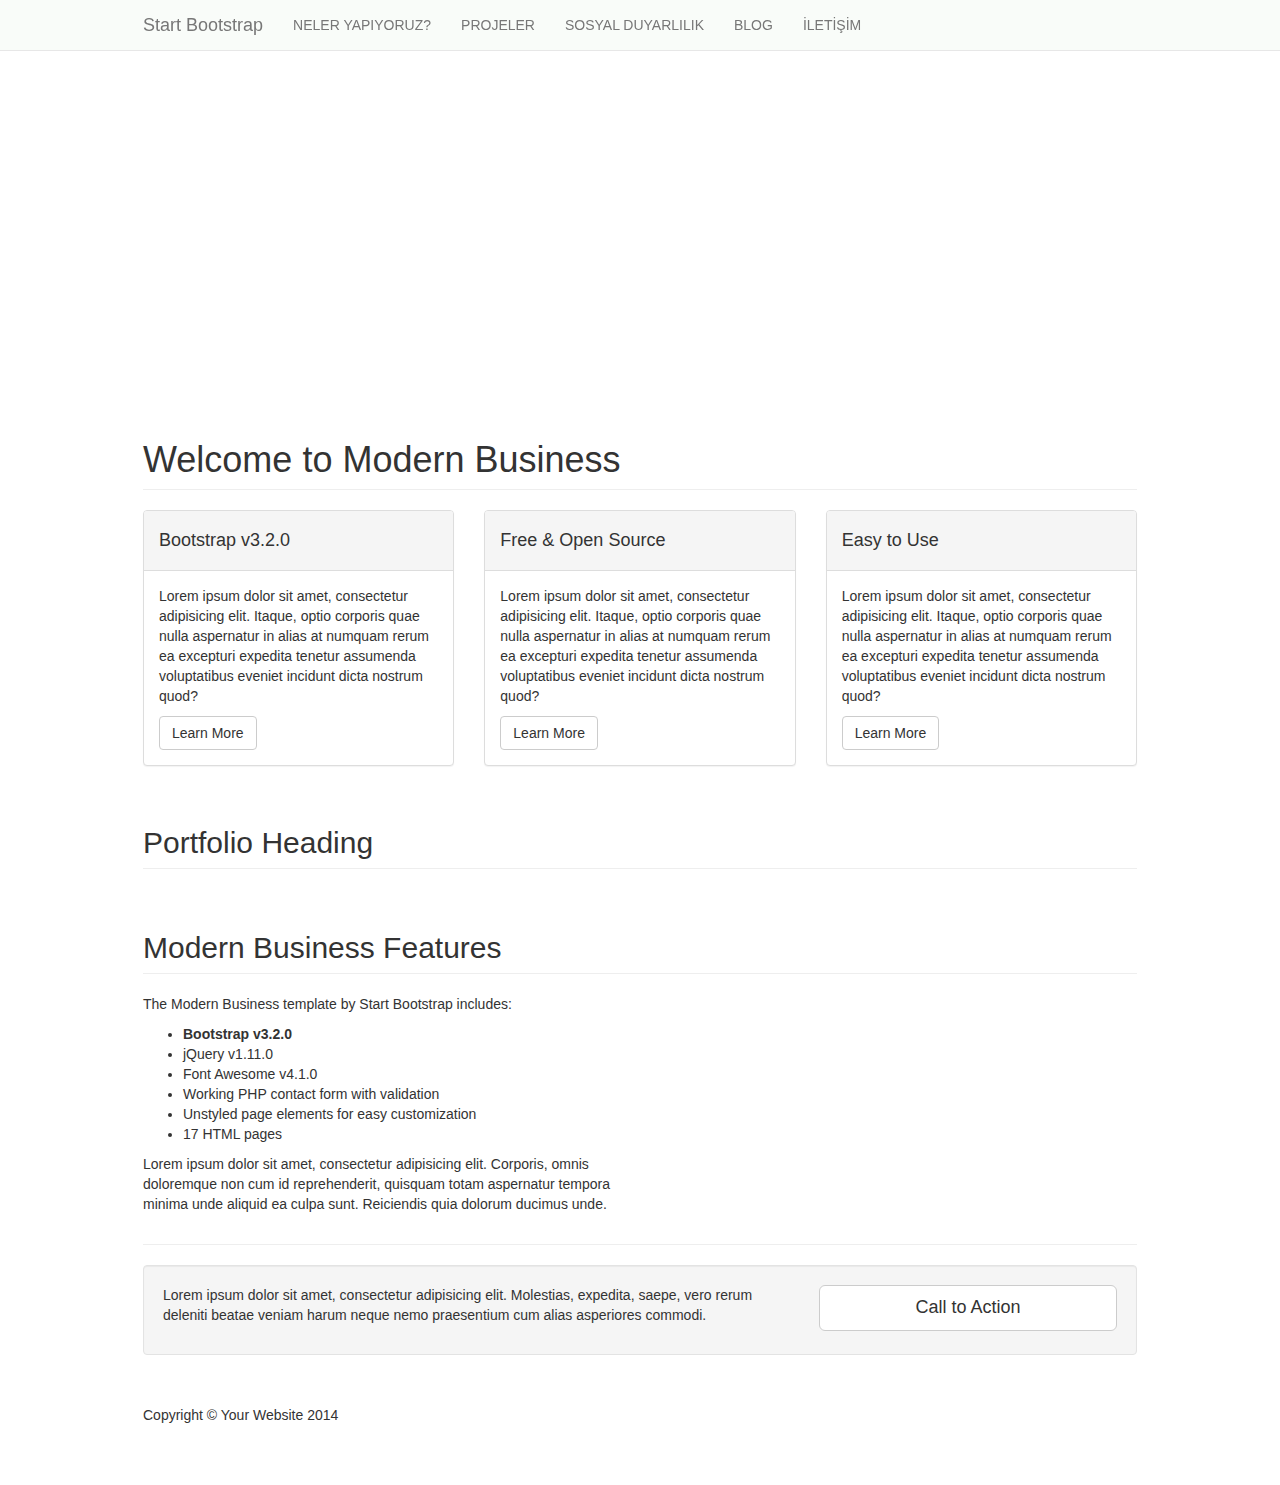
==== index.html @ c511bd04 "Merge remote-tracking branch 'origin/master'" ====
<!DOCTYPE html>
<html lang="en">

<head>

    <meta charset="utf-8">
    <meta http-equiv="X-UA-Compatible" content="IE=edge">
    <meta name="viewport" content="width=device-width, initial-scale=1">
    <meta name="description" content="">
    <meta name="author" content="">

    <title>Pyro</title>

    <!-- Bootstrap Core CSS -->
    <link href="css/bootstrap.min.css" rel="stylesheet">

    <!-- Custom CSS -->
    <link href="css/p.css" rel="stylesheet">
    <link href="css/business-frontpage.css" rel="stylesheet">

</head>

<body>

    <!-- Navigation -->
    <nav class="navbar navbar-default navbar-fixed-top" role="navigation" data-spy="affixed-top.bs.affix" data-offset-top="600" id="nav">
        <div class="container">
            <!-- Brand and toggle get grouped for better mobile display -->
            <div class="navbar-header">
                <button type="button" class="navbar-toggle" data-toggle="collapse" data-target="#bs-example-navbar-collapse-1">
                    <span class="sr-only">Toggle navigation</span>
                    <span class="icon-bar"></span>
                    <span class="icon-bar"></span>
                    <span class="icon-bar"></span>
                </button>
                <a class="navbar-brand" href="#">Start Bootstrap</a>
            </div>
            <!-- Collect the nav links, forms, and other content for toggling -->
            <div class="collapse navbar-collapse" id="bs-example-navbar-collapse-1">
                <ul class="nav navbar-nav">
                    <li>
                        <a href="#">NELER YAPIYORUZ?</a>
                    </li>
                    <li>
                        <a href="#">PROJELER</a>
                    </li>
                    <li>
                        <a href="#">SOSYAL DUYARLILIK</a>
                    </li>
                    <li>
                        <a href="#">BLOG</a>
                    </li>
                    <li>
                        <a href="#">İLETİŞİM</a>
                    </li>

                </ul>
            </div>
            <!-- /.navbar-collapse -->
        </div>
        <!-- /.container -->
    </nav>

    <!-- Image Background Page Header -->
    <!-- Note: The background image is set within the business-casual.css file. -->
    <header class="business-header">
        <div class="container">
            <div class="row">
                <div class="col-lg-12">

                </div>
            </div>
        </div>
    </header>

    <!-- Page Content -->
    <div class="container">
	
	        <!-- Marketing Icons Section -->
        <div class="row">
            <div class="col-lg-12">
                <h1 class="page-header">
                    Welcome to Modern Business
                </h1>
            </div>
            <div class="col-md-4">
                <div class="panel panel-default">
                    <div class="panel-heading">
                        <h4><i class="fa fa-fw fa-check"></i> Bootstrap v3.2.0</h4>
                    </div>
                    <div class="panel-body">
                        <p>Lorem ipsum dolor sit amet, consectetur adipisicing elit. Itaque, optio corporis quae nulla aspernatur in alias at numquam rerum ea excepturi expedita tenetur assumenda voluptatibus eveniet incidunt dicta nostrum quod?</p>
                        <a href="#" class="btn btn-default">Learn More</a>
                    </div>
                </div>
            </div>
            <div class="col-md-4">
                <div class="panel panel-default">
                    <div class="panel-heading">
                        <h4><i class="fa fa-fw fa-gift"></i> Free &amp; Open Source</h4>
                    </div>
                    <div class="panel-body">
                        <p>Lorem ipsum dolor sit amet, consectetur adipisicing elit. Itaque, optio corporis quae nulla aspernatur in alias at numquam rerum ea excepturi expedita tenetur assumenda voluptatibus eveniet incidunt dicta nostrum quod?</p>
                        <a href="#" class="btn btn-default">Learn More</a>
                    </div>
                </div>
            </div>
            <div class="col-md-4">
                <div class="panel panel-default">
                    <div class="panel-heading">
                        <h4><i class="fa fa-fw fa-compass"></i> Easy to Use</h4>
                    </div>
                    <div class="panel-body">
                        <p>Lorem ipsum dolor sit amet, consectetur adipisicing elit. Itaque, optio corporis quae nulla aspernatur in alias at numquam rerum ea excepturi expedita tenetur assumenda voluptatibus eveniet incidunt dicta nostrum quod?</p>
                        <a href="#" class="btn btn-default">Learn More</a>
                    </div>
                </div>
            </div>
        </div>
        <!-- /.row -->

        <!-- Portfolio Section -->
        <div class="row">
            <div class="col-lg-12">
                <h2 class="page-header">Portfolio Heading</h2>
            </div>
            <div class="col-md-4 col-sm-6">
                <a href="portfolio-item.html">
                    <img class="img-responsive img-portfolio img-hover" src="http://placehold.it/700x450" alt="">
                </a>
            </div>
            <div class="col-md-4 col-sm-6">
                <a href="portfolio-item.html">
                    <img class="img-responsive img-portfolio img-hover" src="http://placehold.it/700x450" alt="">
                </a>
            </div>
            <div class="col-md-4 col-sm-6">
                <a href="portfolio-item.html">
                    <img class="img-responsive img-portfolio img-hover" src="http://placehold.it/700x450" alt="">
                </a>
            </div>
            <div class="col-md-4 col-sm-6">
                <a href="portfolio-item.html">
                    <img class="img-responsive img-portfolio img-hover" src="http://placehold.it/700x450" alt="">
                </a>
            </div>
            <div class="col-md-4 col-sm-6">
                <a href="portfolio-item.html">
                    <img class="img-responsive img-portfolio img-hover" src="http://placehold.it/700x450" alt="">
                </a>
            </div>
            <div class="col-md-4 col-sm-6">
                <a href="portfolio-item.html">
                    <img class="img-responsive img-portfolio img-hover" src="http://placehold.it/700x450" alt="">
                </a>
            </div>
        </div>
        <!-- /.row -->

        <!-- Features Section -->
        <div class="row">
            <div class="col-lg-12">
                <h2 class="page-header">Modern Business Features</h2>
            </div>
            <div class="col-md-6">
                <p>The Modern Business template by Start Bootstrap includes:</p>
                <ul>
                    <li><strong>Bootstrap v3.2.0</strong>
                    </li>
                    <li>jQuery v1.11.0</li>
                    <li>Font Awesome v4.1.0</li>
                    <li>Working PHP contact form with validation</li>
                    <li>Unstyled page elements for easy customization</li>
                    <li>17 HTML pages</li>
                </ul>
                <p>Lorem ipsum dolor sit amet, consectetur adipisicing elit. Corporis, omnis doloremque non cum id reprehenderit, quisquam totam aspernatur tempora minima unde aliquid ea culpa sunt. Reiciendis quia dolorum ducimus unde.</p>
            </div>
            <div class="col-md-6">
                <img class="img-responsive" src="http://placehold.it/700x450" alt="">
            </div>
        </div>
        <!-- /.row -->

        <hr>

        <!-- Call to Action Section -->
        <div class="well">
            <div class="row">
                <div class="col-md-8">
                    <p>Lorem ipsum dolor sit amet, consectetur adipisicing elit. Molestias, expedita, saepe, vero rerum deleniti beatae veniam harum neque nemo praesentium cum alias asperiores commodi.</p>
                </div>
                <div class="col-md-4">
                    <a class="btn btn-lg btn-default btn-block" href="#">Call to Action</a>
                </div>
            </div>
        </div>




        <!-- Footer -->
        <footer>
            <div class="row">
                <div class="col-lg-12">
                    <p>Copyright &copy; Your Website 2014</p>
                </div>
            </div>
            <!-- /.row -->
        </footer>

    </div>
    <!-- /.container -->

    <!-- jQuery -->
    <script src="js/jquery.js"></script>

    <!-- Bootstrap Core JavaScript -->
    <script src="js/bootstrap.min.js"></script>
<script type="text/javascript">

    $('#nav').affix({
      offset: {
        top: 350,
      }
    })

$(function () {
  $('[data-toggle="tooltip"]').tooltip()
})
</script>
</body>

</html>
---- css/p.css ----
@import url(http://fonts.googleapis.com/css?family=Roboto:400,300,700,500&subset=latin,latin-ext);


body .container {width: 1024px;}
---- css/business-frontpage.css ----
/*!
 * Start Bootstrap - Business Frontpage HTML Template (http://startbootstrap.com)
 * Code licensed under the Apache License v2.0.
 * For details, see http://www.apache.org/licenses/LICENSE-2.0.
 */


/* Header Image Background - Change the URL below to your image path (example: ../images/background.jpg) */

.business-header {
    height: 400px;
    background: url('https://d1lrmnchp1ja3v.cloudfront.net/assets/marketing/hero-bg2-44e94fb5b480cec372b8809bb6439a91.jpg') center center no-repeat scroll;
    -webkit-background-size: cover;
    -moz-background-size: cover;
    background-size: cover;
    -o-background-size: cover;

}

/* Customize the text color and shadow color and to optimize text legibility. */

.tagline {
    text-shadow: 0 0 10px #000;
    color: #fff;
}

.img-center {
    margin: 0 auto;
}

footer {
    margin: 50px 0;
}

#nav.affix {
    margin-top: -50px;
}
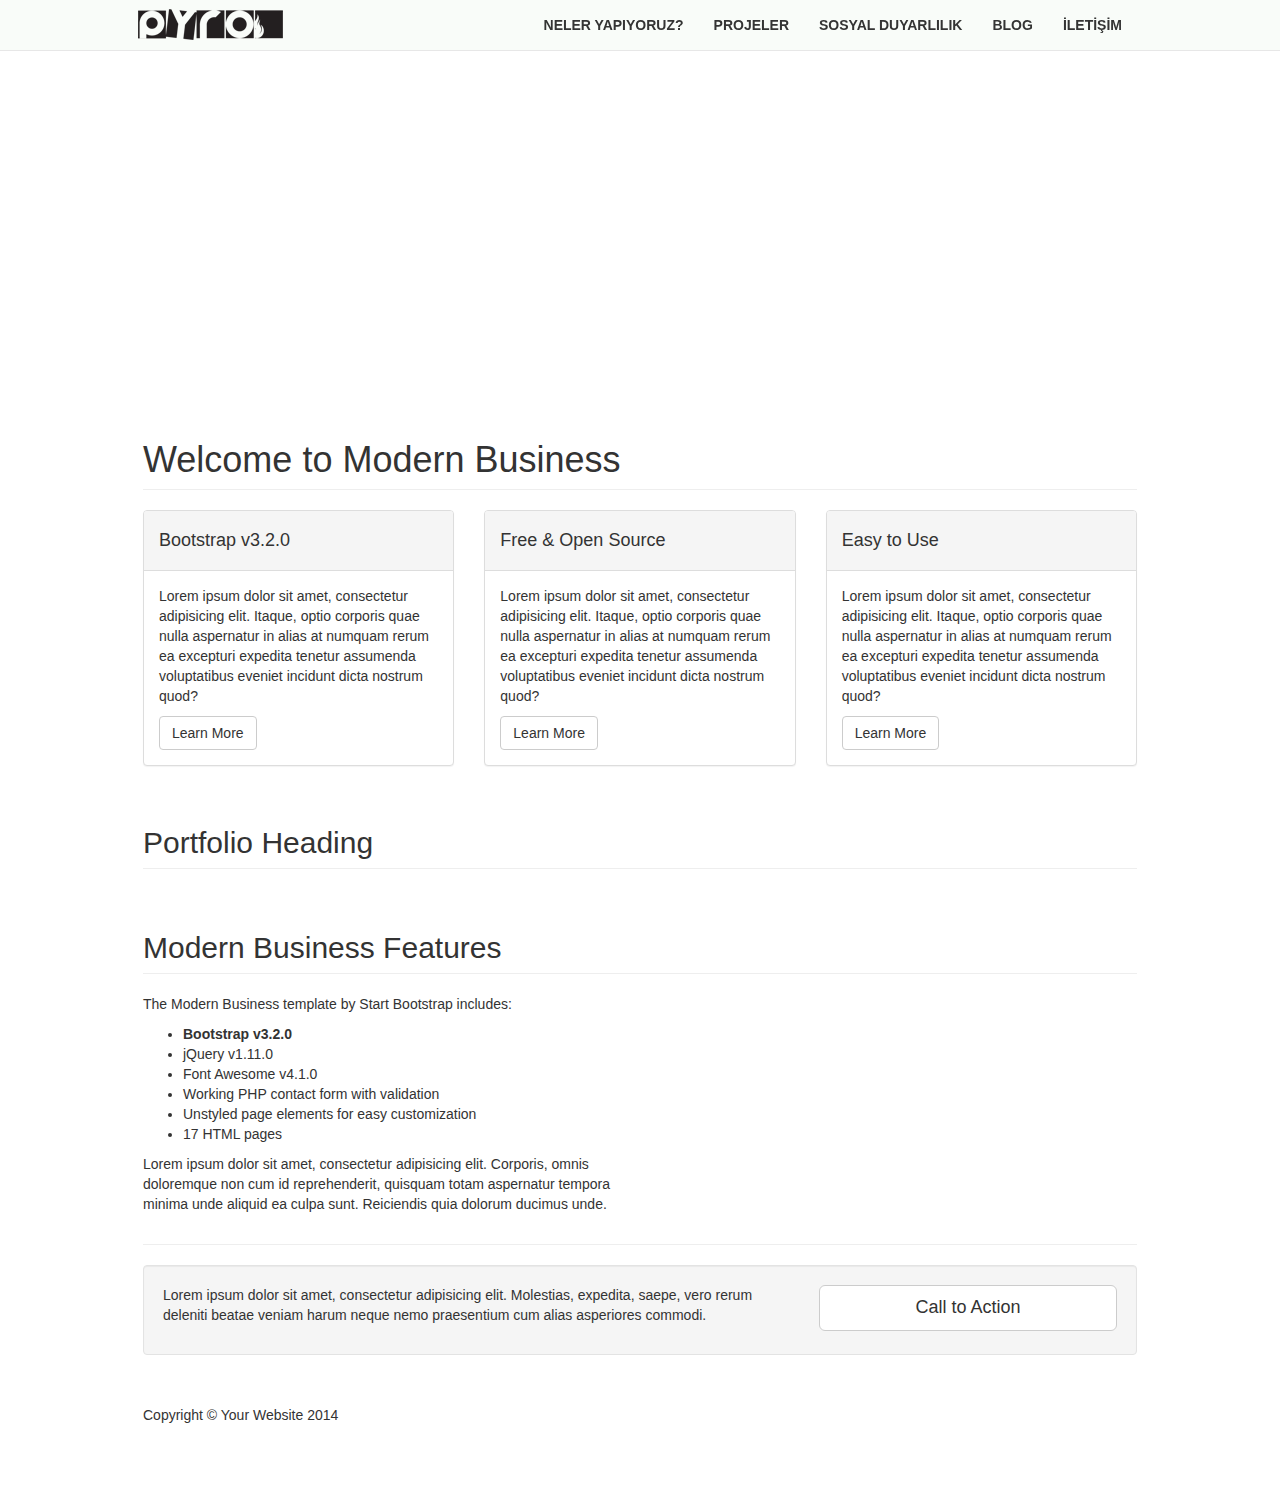
==== commit 82b13e4b: "logo eklenmesi" ====
--- a/index.html
+++ b/index.html
@@ -33,7 +33,7 @@
                     <span class="icon-bar"></span>
                     <span class="icon-bar"></span>
                 </button>
-                <a class="navbar-brand" href="#">Start Bootstrap</a>
+                <a class="navbar-brand" href="#"><img src="./img/pyrologo.png"></a>
             </div>
             <!-- Collect the nav links, forms, and other content for toggling -->
             <div class="collapse navbar-collapse" id="bs-example-navbar-collapse-1">
@@ -53,7 +53,7 @@
                     <li>
                         <a href="#">İLETİŞİM</a>
                     </li>
-
+                    
                 </ul>
             </div>
             <!-- /.navbar-collapse -->
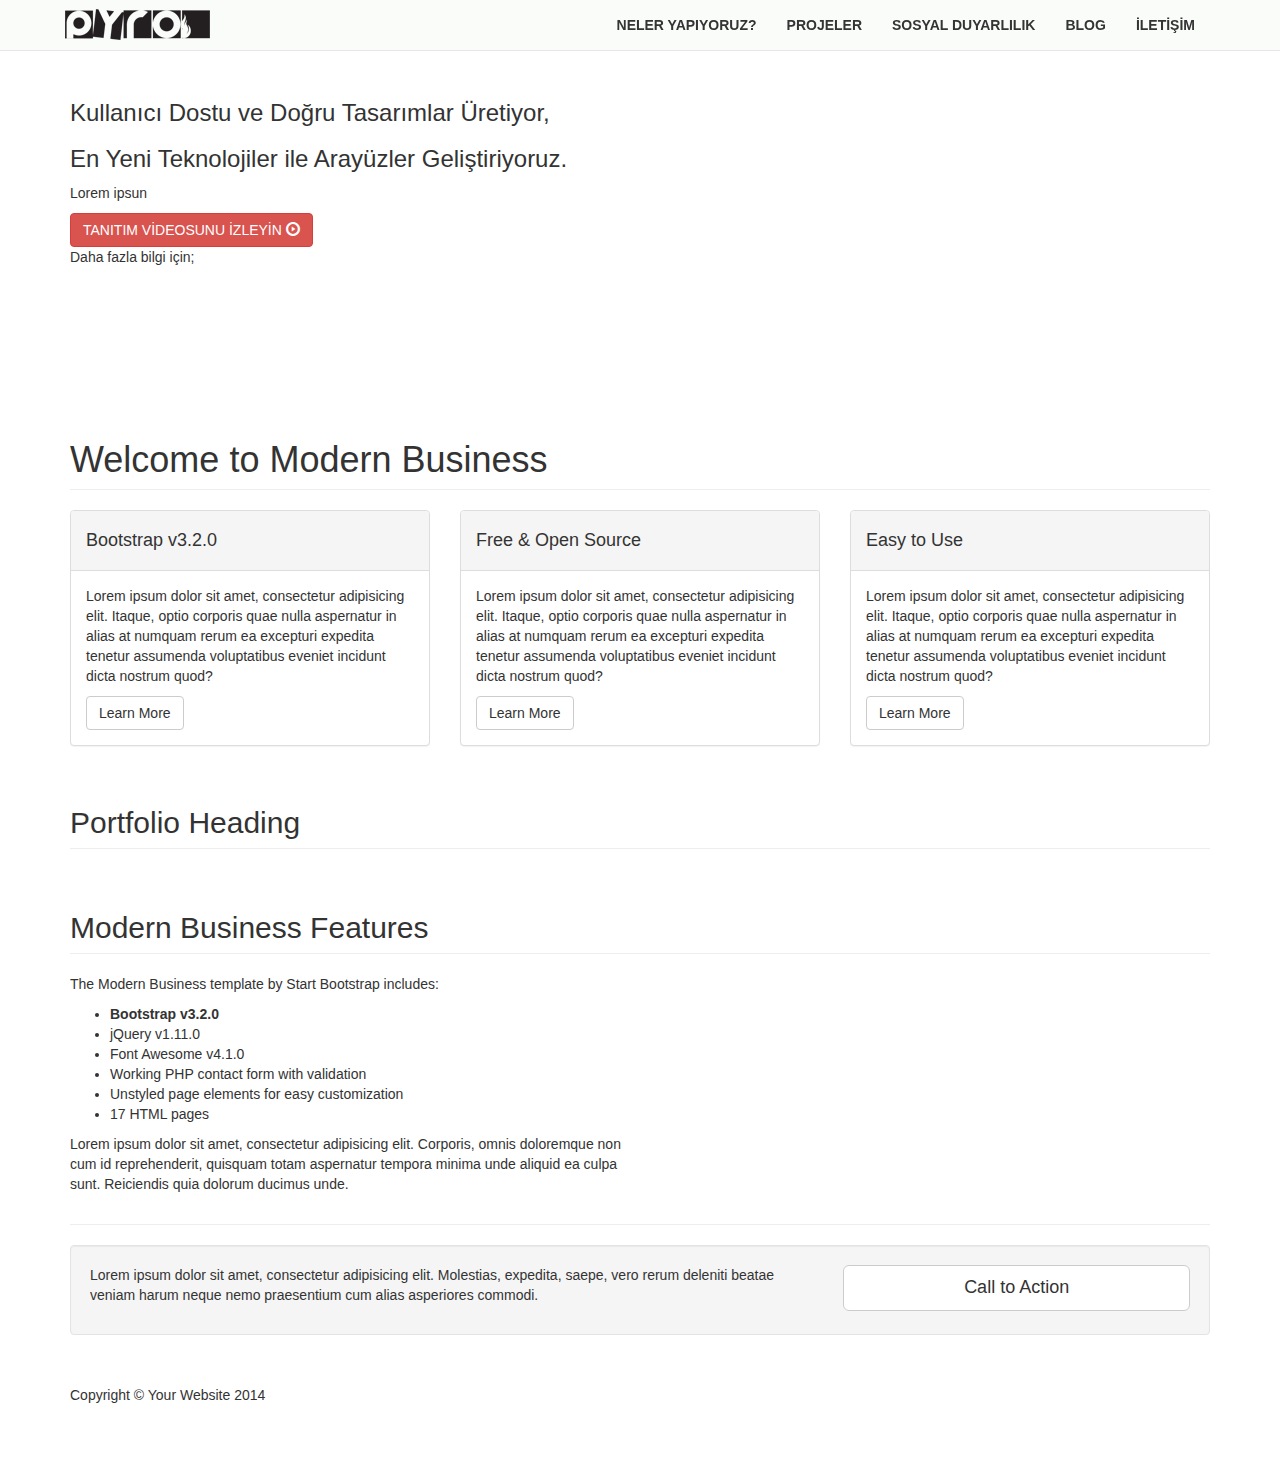
==== commit 2e797ad6: "hero img text" ====
--- a/index.html
+++ b/index.html
@@ -61,18 +61,21 @@
         <!-- /.container -->
     </nav>
 
-    <!-- Image Background Page Header -->
-    <!-- Note: The background image is set within the business-casual.css file. -->
     <header class="business-header">
         <div class="container">
             <div class="row">
                 <div class="col-lg-12">
-
+                    <div class="l-wrapper u-pt3">
+                        <h3>Kullanıcı Dostu ve Doğru Tasarımlar Üretiyor,</h3>
+                        <h3>En Yeni Teknolojiler ile Arayüzler Geliştiriyoruz.</h3>
+                        <p>Lorem ipsun</p>
+                        <button class="btn btn-danger">TANITIM VİDEOSUNU İZLEYİN <i class="glyphicon glyphicon-play-circle"></i> </button>
+                        <p>Daha fazla bilgi için;</p>
+                    </div>
                 </div>
             </div>
         </div>
     </header>
-
     <!-- Page Content -->
     <div class="container">
 	
--- a/css/business-frontpage.css
+++ b/css/business-frontpage.css
@@ -1,11 +1,3 @@
-/*!
- * Start Bootstrap - Business Frontpage HTML Template (http://startbootstrap.com)
- * Code licensed under the Apache License v2.0.
- * For details, see http://www.apache.org/licenses/LICENSE-2.0.
- */
-
-
-/* Header Image Background - Change the URL below to your image path (example: ../images/background.jpg) */
 
 .business-header {
     height: 400px;
@@ -16,8 +8,6 @@
     -o-background-size: cover;
 
 }
-
-/* Customize the text color and shadow color and to optimize text legibility. */
 
 .tagline {
     text-shadow: 0 0 10px #000;
@@ -33,5 +23,13 @@
 }
 
 #nav.affix {
-    margin-top: -50px;
+    margin-top: -60px;
+}
+
+.l-wrapper {
+    width: 100%;
+    margin: 0 auto;
+}
+.u-pt3 {
+    margin-top: 100px !important;
 }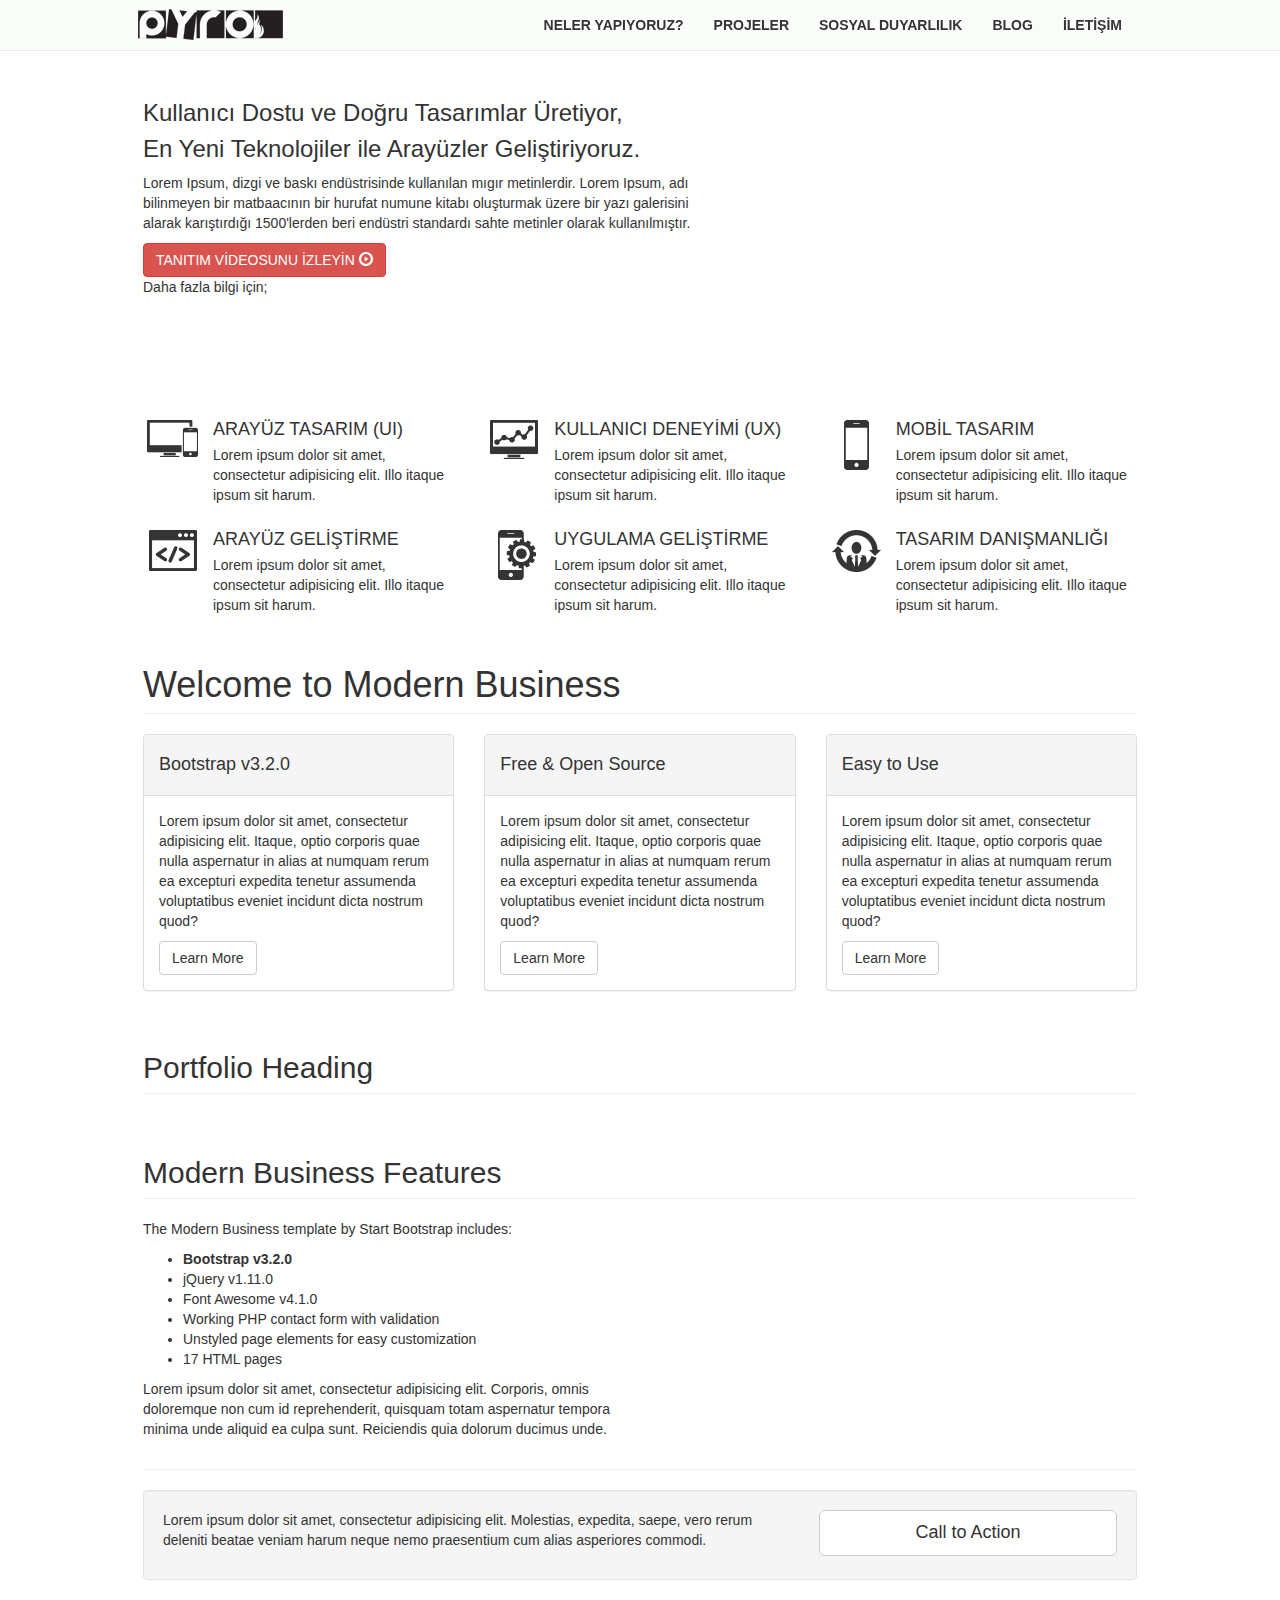
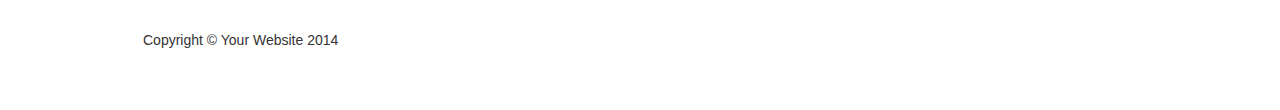
==== commit 9dfb28c2: "neler yapiyoruz!" ====
--- a/index.html
+++ b/index.html
@@ -67,8 +67,8 @@
                 <div class="col-lg-12">
                     <div class="l-wrapper u-pt3">
                         <h3>Kullanıcı Dostu ve Doğru Tasarımlar Üretiyor,</h3>
-                        <h3>En Yeni Teknolojiler ile Arayüzler Geliştiriyoruz.</h3>
-                        <p>Lorem ipsun</p>
+                        <h3 style="margin-top: 0px;">En Yeni Teknolojiler ile Arayüzler Geliştiriyoruz.</h3>
+                        <p>Lorem Ipsum, dizgi ve baskı endüstrisinde kullanılan mıgır metinlerdir. Lorem Ipsum, adı<br> bilinmeyen bir matbaacının bir hurufat numune kitabı oluşturmak üzere bir yazı galerisini <br>alarak karıştırdığı 1500'lerden beri endüstri standardı sahte metinler olarak kullanılmıştır. </p>
                         <button class="btn btn-danger">TANITIM VİDEOSUNU İZLEYİN <i class="glyphicon glyphicon-play-circle"></i> </button>
                         <p>Daha fazla bilgi için;</p>
                     </div>
@@ -79,6 +79,101 @@
     <!-- Page Content -->
     <div class="container">
 	
+        <div class="row" style="margin-top:20px;">
+            <div class="col-md-4">
+                <div class="media">
+                    <div class="pull-left">
+                        <span class="fa-stack fa-2x">
+                              <i class="fa fa-circle fa-stack-2x text-primary"></i>
+                              <i class="fa fa-tree fa-stack-1x fa-inverse"></i>
+                        </span> 
+                    </div>
+                    <div style="width: 60px;height: 50px;float: left;"><img src="./img/arayuztasarim.png"></div>
+                    <div class="media-body pl">
+
+                        <h4 class="media-heading">ARAYÜZ TASARIM (UI)</h4>
+                        <p>Lorem ipsum dolor sit amet, consectetur adipisicing elit. Illo itaque ipsum sit harum.</p>
+                    </div>
+                </div>
+                <div class="media">
+                    <div class="pull-left">
+                        <span class="fa-stack fa-2x">
+                              <i class="fa fa-circle fa-stack-2x text-primary"></i>
+                              <i class="fa fa-car fa-stack-1x fa-inverse"></i>
+                        </span> 
+                    </div>
+                    <div style="width: 60px;height: 50px;float: left;"><img src="./img/arayuzgelistirme.png"></div>
+                    <div class="media-body pl">
+                        <h4 class="media-heading">ARAYÜZ GELİŞTİRME</h4>
+                        <p>Lorem ipsum dolor sit amet, consectetur adipisicing elit. Illo itaque ipsum sit harum.</p>
+                    </div>
+                </div>
+
+            </div>
+            <div class="col-md-4">
+                <div class="media">
+                    <div class="pull-left">
+                        <span class="fa-stack fa-2x">
+                              <i class="fa fa-circle fa-stack-2x text-primary"></i>
+                              <i class="fa fa-database fa-stack-1x fa-inverse"></i>
+                        </span> 
+                    </div>
+                    <div style="width: 60px;height: 50px;float: left;"><img src="./img/kullanicideneyimi.png"></div>
+                    <div class="media-body pl">
+                        <h4 class="media-heading">KULLANICI DENEYİMİ (UX)</h4>
+                        <p>Lorem ipsum dolor sit amet, consectetur adipisicing elit. Illo itaque ipsum sit harum.</p>
+                    </div>
+                </div>
+                <div class="media">
+                    <div class="pull-left">
+                        <span class="fa-stack fa-2x">
+                              <i class="fa fa-circle fa-stack-2x text-primary"></i>
+                              <i class="fa fa-bomb fa-stack-1x fa-inverse"></i>
+                        </span> 
+                    </div>
+                    <div style="width: 60px;height: 50px;float: left;"><img src="./img/uygulamagelistirme.png"></div>
+                    <div class="media-body pl">
+                        <h4 class="media-heading">UYGULAMA GELİŞTİRME</h4>
+                        <p>Lorem ipsum dolor sit amet, consectetur adipisicing elit. Illo itaque ipsum sit harum.</p>
+                    </div>
+                </div>
+
+            </div>
+            <div class="col-md-4">
+                <div class="media">
+                    <div class="pull-left">
+                        <span class="fa-stack fa-2x">
+                              <i class="fa fa-circle fa-stack-2x text-primary"></i>
+                              <i class="fa fa-paper-plane fa-stack-1x fa-inverse"></i>
+                        </span> 
+                    </div>
+                    <div style="width: 60px;height: 50px;float: left;"><img src="./img/mobiltasarim.png"></div>
+                    <div class="media-body pl">
+                        <h4 class="media-heading">MOBİL TASARIM</h4>
+                        <p>Lorem ipsum dolor sit amet, consectetur adipisicing elit. Illo itaque ipsum sit harum.</p>
+                    </div>
+                </div>
+                <div class="media">
+                    <div class="pull-left">
+                        <span class="fa-stack fa-2x">
+                              <i class="fa fa-circle fa-stack-2x text-primary"></i>
+                              <i class="fa fa-space-shuttle fa-stack-1x fa-inverse"></i>
+                        </span> 
+                    </div>
+                    <div style="width: 60px;height: 50px;float: left;"><img src="./img/tasarimdanismanligi.png"></div>
+                    <div class="media-body pl">
+                        <h4 class="media-heading">TASARIM DANIŞMANLIĞI</h4>
+                        <p>Lorem ipsum dolor sit amet, consectetur adipisicing elit. Illo itaque ipsum sit harum.</p>
+                    </div>
+                </div>
+
+            </div>
+        </div>
+
+
+
+
+
 	        <!-- Marketing Icons Section -->
         <div class="row">
             <div class="col-lg-12">
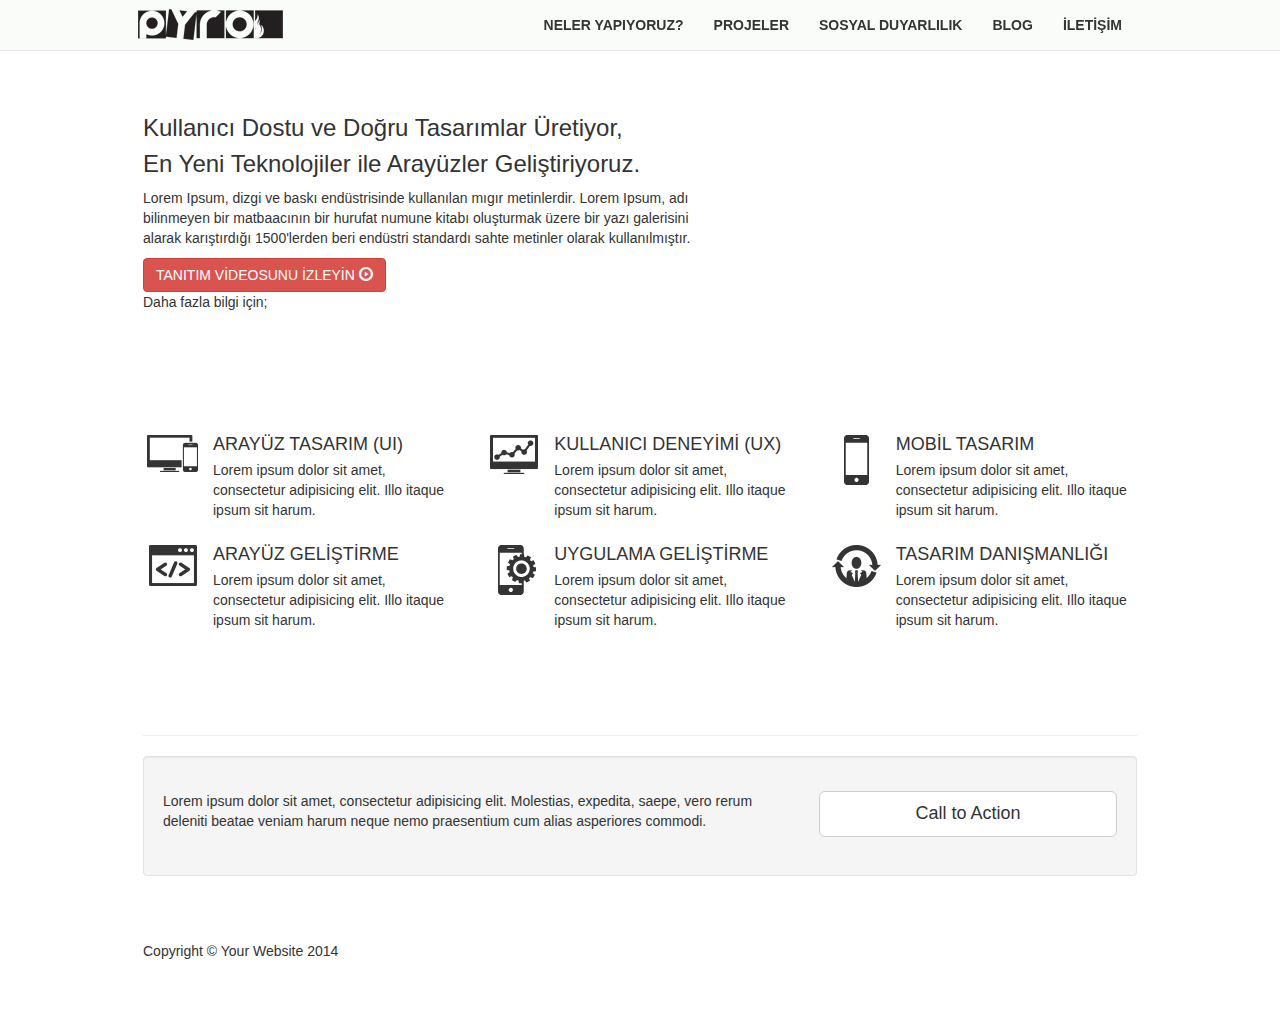
==== commit 5b968d4c: "anasayfa portfolyo duzeltmesi" ====
--- a/index.html
+++ b/index.html
@@ -171,57 +171,8 @@
         </div>
 
 
-
-
-
-	        <!-- Marketing Icons Section -->
-        <div class="row">
-            <div class="col-lg-12">
-                <h1 class="page-header">
-                    Welcome to Modern Business
-                </h1>
-            </div>
-            <div class="col-md-4">
-                <div class="panel panel-default">
-                    <div class="panel-heading">
-                        <h4><i class="fa fa-fw fa-check"></i> Bootstrap v3.2.0</h4>
-                    </div>
-                    <div class="panel-body">
-                        <p>Lorem ipsum dolor sit amet, consectetur adipisicing elit. Itaque, optio corporis quae nulla aspernatur in alias at numquam rerum ea excepturi expedita tenetur assumenda voluptatibus eveniet incidunt dicta nostrum quod?</p>
-                        <a href="#" class="btn btn-default">Learn More</a>
-                    </div>
-                </div>
-            </div>
-            <div class="col-md-4">
-                <div class="panel panel-default">
-                    <div class="panel-heading">
-                        <h4><i class="fa fa-fw fa-gift"></i> Free &amp; Open Source</h4>
-                    </div>
-                    <div class="panel-body">
-                        <p>Lorem ipsum dolor sit amet, consectetur adipisicing elit. Itaque, optio corporis quae nulla aspernatur in alias at numquam rerum ea excepturi expedita tenetur assumenda voluptatibus eveniet incidunt dicta nostrum quod?</p>
-                        <a href="#" class="btn btn-default">Learn More</a>
-                    </div>
-                </div>
-            </div>
-            <div class="col-md-4">
-                <div class="panel panel-default">
-                    <div class="panel-heading">
-                        <h4><i class="fa fa-fw fa-compass"></i> Easy to Use</h4>
-                    </div>
-                    <div class="panel-body">
-                        <p>Lorem ipsum dolor sit amet, consectetur adipisicing elit. Itaque, optio corporis quae nulla aspernatur in alias at numquam rerum ea excepturi expedita tenetur assumenda voluptatibus eveniet incidunt dicta nostrum quod?</p>
-                        <a href="#" class="btn btn-default">Learn More</a>
-                    </div>
-                </div>
-            </div>
-        </div>
-        <!-- /.row -->
-
         <!-- Portfolio Section -->
         <div class="row">
-            <div class="col-lg-12">
-                <h2 class="page-header">Portfolio Heading</h2>
-            </div>
             <div class="col-md-4 col-sm-6">
                 <a href="portfolio-item.html">
                     <img class="img-responsive img-portfolio img-hover" src="http://placehold.it/700x450" alt="">
@@ -255,29 +206,6 @@
         </div>
         <!-- /.row -->
 
-        <!-- Features Section -->
-        <div class="row">
-            <div class="col-lg-12">
-                <h2 class="page-header">Modern Business Features</h2>
-            </div>
-            <div class="col-md-6">
-                <p>The Modern Business template by Start Bootstrap includes:</p>
-                <ul>
-                    <li><strong>Bootstrap v3.2.0</strong>
-                    </li>
-                    <li>jQuery v1.11.0</li>
-                    <li>Font Awesome v4.1.0</li>
-                    <li>Working PHP contact form with validation</li>
-                    <li>Unstyled page elements for easy customization</li>
-                    <li>17 HTML pages</li>
-                </ul>
-                <p>Lorem ipsum dolor sit amet, consectetur adipisicing elit. Corporis, omnis doloremque non cum id reprehenderit, quisquam totam aspernatur tempora minima unde aliquid ea culpa sunt. Reiciendis quia dolorum ducimus unde.</p>
-            </div>
-            <div class="col-md-6">
-                <img class="img-responsive" src="http://placehold.it/700x450" alt="">
-            </div>
-        </div>
-        <!-- /.row -->
 
         <hr>
 
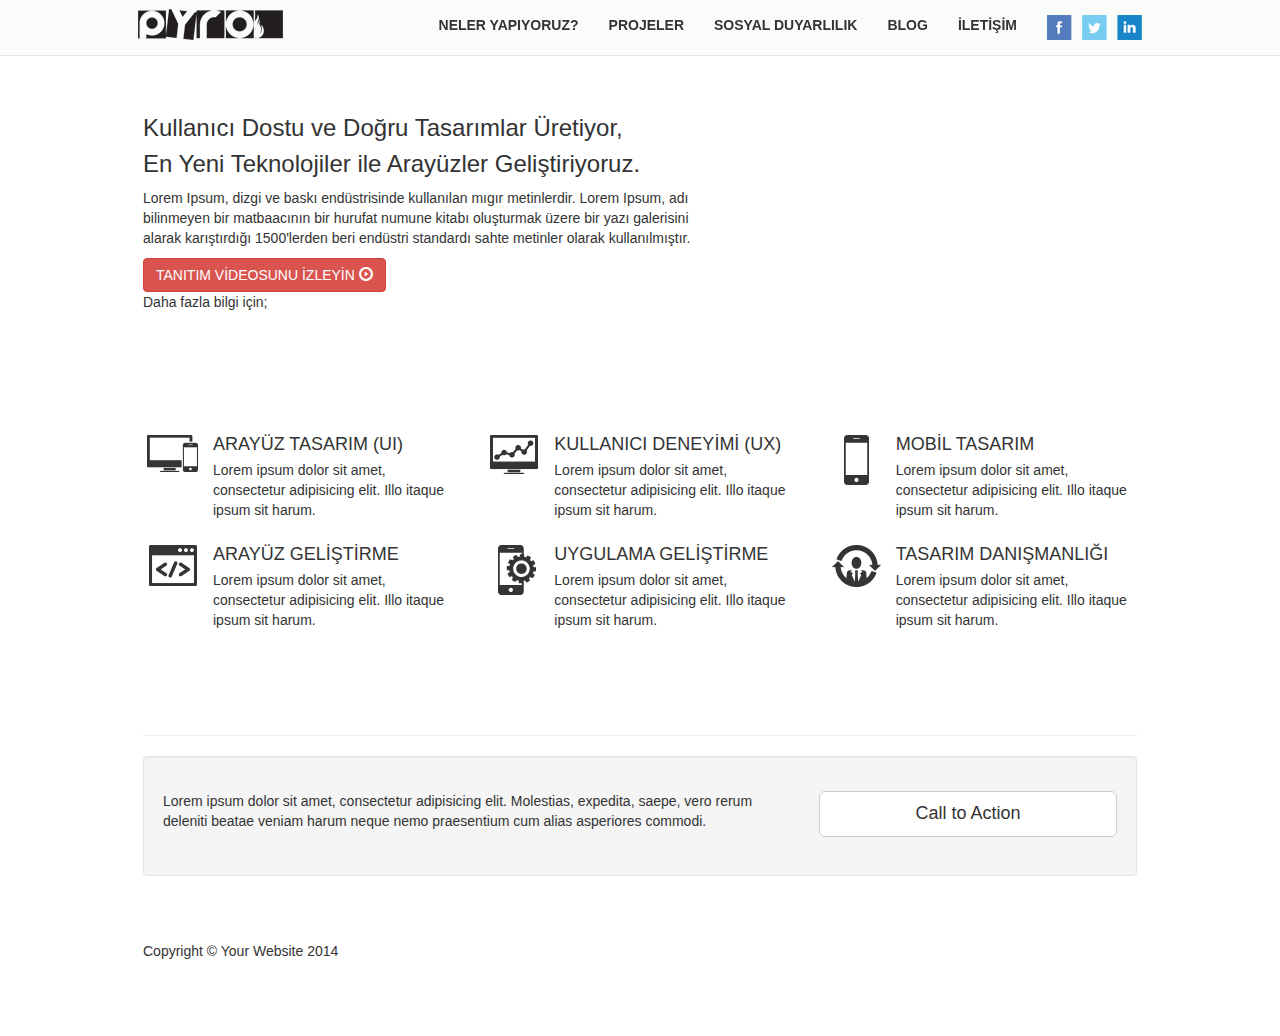
==== commit 4aa981dd: "asdlajkdlkajsd" ====
--- a/index.html
+++ b/index.html
@@ -53,7 +53,15 @@
                     <li>
                         <a href="#">İLETİŞİM</a>
                     </li>
-                    
+                    <li>
+                        <a href="#"><img class="img-round" src="./img/ico_facebook.png"></a>
+                    </li>
+                    <li>
+                        <a href="#"><img class="img-round" src="./img/ico_twitter.png"></a>
+                    </li>
+                    <li>
+                        <a href="#"><img class="img-round" src="./img/ico_linkedin.png"></a>
+                    </li>
                 </ul>
             </div>
             <!-- /.navbar-collapse -->
@@ -253,6 +261,7 @@
 $(function () {
   $('[data-toggle="tooltip"]').tooltip()
 })
+
 </script>
 </body>
 
--- a/css/business-frontpage.css
+++ b/css/business-frontpage.css
@@ -23,7 +23,7 @@
 }
 
 #nav.affix {
-    margin-top: -60px;
+    margin-top: -400px;
 }
 
 .l-wrapper {
@@ -32,4 +32,7 @@
 }
 .u-pt3 {
     margin-top: 100px !important;
+}
+.img-round {
+    margin-right: -20px;
 }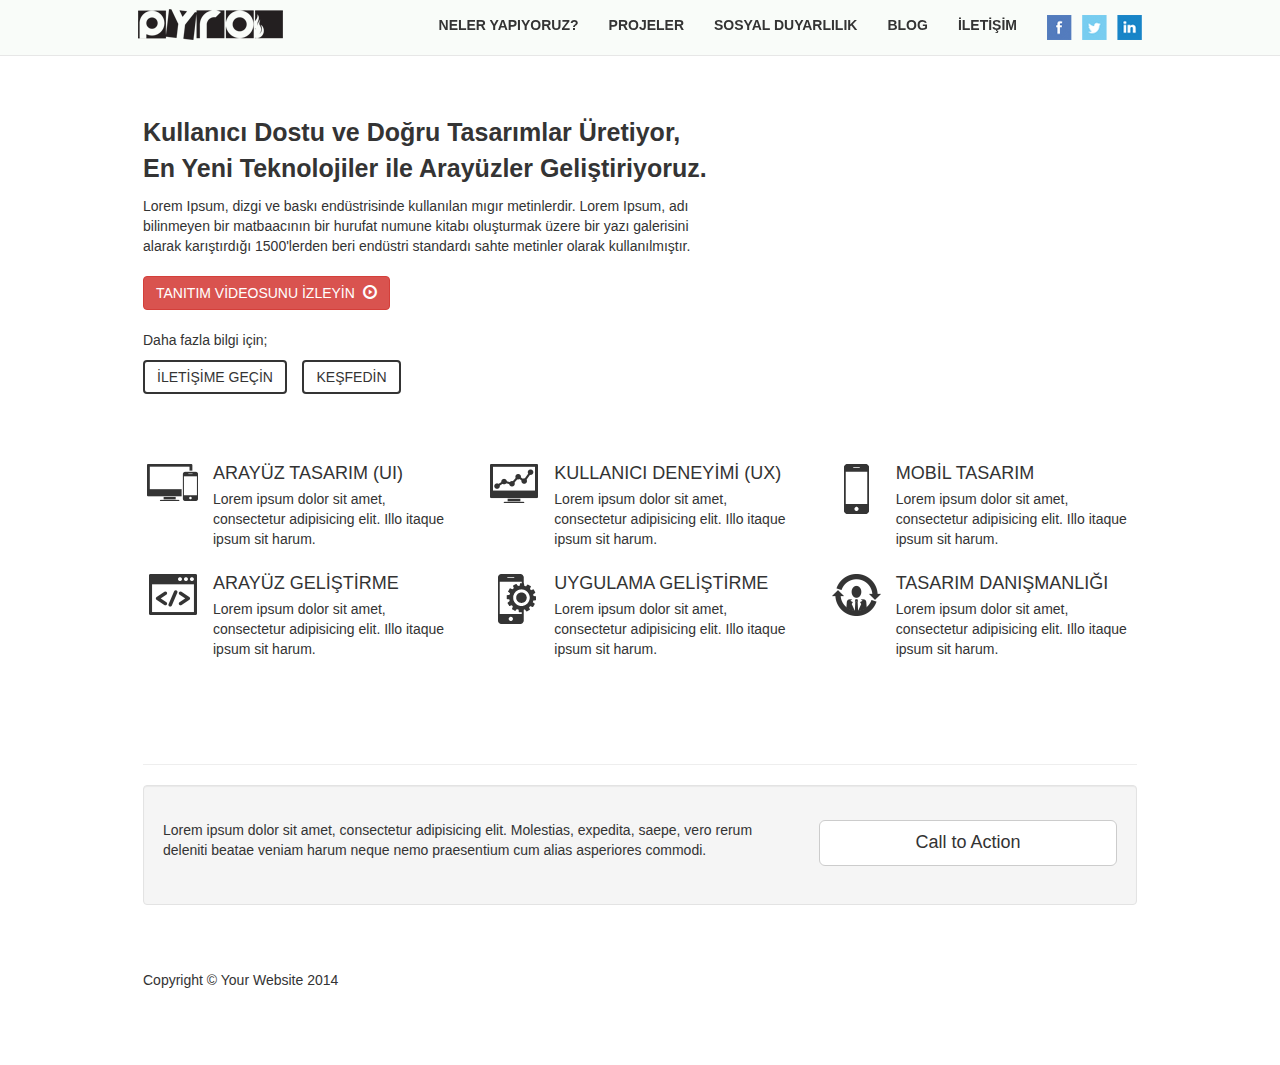
==== commit 681fd378: "hero img ve text responsive uyumu!" ====
--- a/index.html
+++ b/index.html
@@ -74,11 +74,14 @@
             <div class="row">
                 <div class="col-lg-12">
                     <div class="l-wrapper u-pt3">
-                        <h3>Kullanıcı Dostu ve Doğru Tasarımlar Üretiyor,</h3>
-                        <h3 style="margin-top: 0px;">En Yeni Teknolojiler ile Arayüzler Geliştiriyoruz.</h3>
-                        <p>Lorem Ipsum, dizgi ve baskı endüstrisinde kullanılan mıgır metinlerdir. Lorem Ipsum, adı<br> bilinmeyen bir matbaacının bir hurufat numune kitabı oluşturmak üzere bir yazı galerisini <br>alarak karıştırdığı 1500'lerden beri endüstri standardı sahte metinler olarak kullanılmıştır. </p>
-                        <button class="btn btn-danger">TANITIM VİDEOSUNU İZLEYİN <i class="glyphicon glyphicon-play-circle"></i> </button>
+                        <p style="max-width: 565px;font-size: 25px;font-weight: 600;color: #343434;">Kullanıcı Dostu ve Doğru Tasarımlar Üretiyor, En Yeni Teknolojiler ile Arayüzler Geliştiriyoruz.</p>
+                        <p style="max-width: 565px;">Lorem Ipsum, dizgi ve baskı endüstrisinde kullanılan mıgır metinlerdir. Lorem Ipsum, adı bilinmeyen bir matbaacının bir hurufat numune kitabı oluşturmak üzere bir yazı galerisini alarak karıştırdığı 1500'lerden beri endüstri standardı sahte metinler olarak kullanılmıştır. </p>
+                        <p style="margin-top:20px;"></p>
+                        <button class="btn btn-danger">TANITIM VİDEOSUNU İZLEYİN&nbsp;&nbsp;<i class="glyphicon glyphicon-play-circle"></i> </button>
+                        <p style="margin-top:20px;"></p>
                         <p>Daha fazla bilgi için;</p>
+                        <button class="btn btn-outline">İLETİŞİME GEÇİN </i> </button>&nbsp;&nbsp;&nbsp;&nbsp;<button class="btn btn-outline">KEŞFEDİN</button>
+                        <p style="margin-top:20px;"></p>
                     </div>
                 </div>
             </div>
--- a/css/p.css
+++ b/css/p.css
@@ -5,4 +5,5 @@
 body .navbar-default .navbar-nav>li>a {font-weight:600;color: #343434;}
 body .navbar-nav {float: right;margin: 0;}
 body .navbar-brand {float: left;height: 50px;padding: 9px 10px;font-size: 18px;line-height: 20px;}
+body .btn-outline {color: #343434;background: transparent;border: 2px solid #343434;line-height: 18px;}
 .pl {padding-left:10px;}--- a/css/business-frontpage.css
+++ b/css/business-frontpage.css
@@ -1,6 +1,6 @@
 
 .business-header {
-    height: 400px;
+    /*height: 400px;*/
     background: url('https://d1lrmnchp1ja3v.cloudfront.net/assets/marketing/hero-bg2-44e94fb5b480cec372b8809bb6439a91.jpg') center center no-repeat scroll;
     -webkit-background-size: cover;
     -moz-background-size: cover;
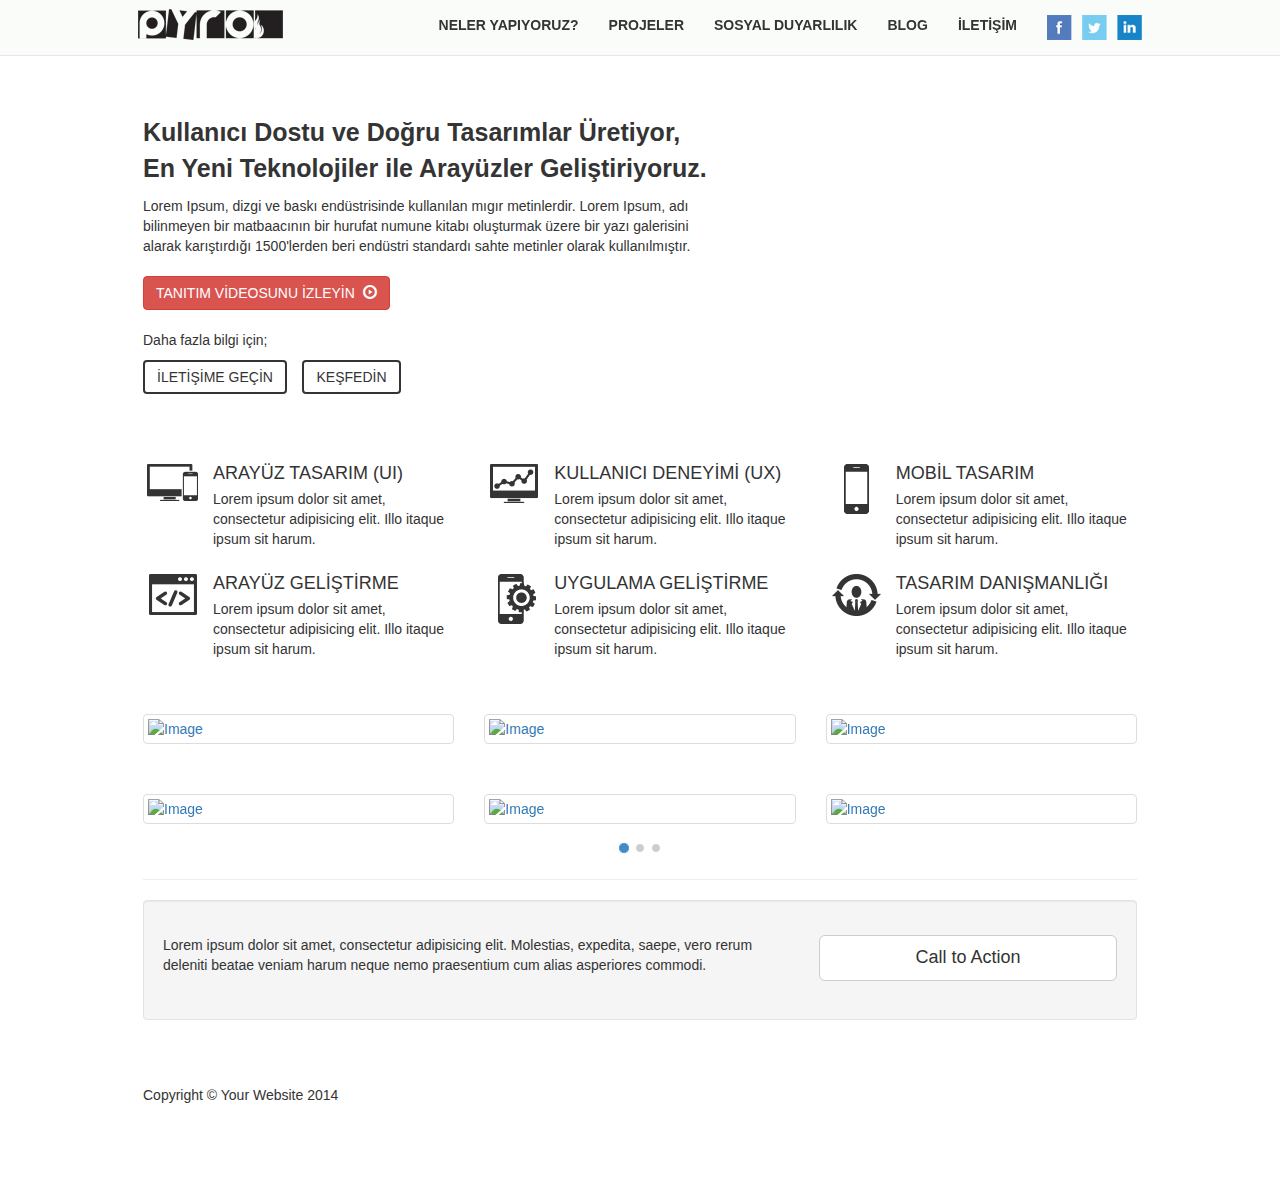
==== commit 4ed8d0bf: "carousel portfolio ayarlandi" ====
--- a/index.html
+++ b/index.html
@@ -180,39 +180,52 @@
 
             </div>
         </div>
-
-
         <!-- Portfolio Section -->
         <div class="row">
-            <div class="col-md-4 col-sm-6">
-                <a href="portfolio-item.html">
-                    <img class="img-responsive img-portfolio img-hover" src="http://placehold.it/700x450" alt="">
-                </a>
-            </div>
-            <div class="col-md-4 col-sm-6">
-                <a href="portfolio-item.html">
-                    <img class="img-responsive img-portfolio img-hover" src="http://placehold.it/700x450" alt="">
-                </a>
-            </div>
-            <div class="col-md-4 col-sm-6">
-                <a href="portfolio-item.html">
-                    <img class="img-responsive img-portfolio img-hover" src="http://placehold.it/700x450" alt="">
-                </a>
-            </div>
-            <div class="col-md-4 col-sm-6">
-                <a href="portfolio-item.html">
-                    <img class="img-responsive img-portfolio img-hover" src="http://placehold.it/700x450" alt="">
-                </a>
-            </div>
-            <div class="col-md-4 col-sm-6">
-                <a href="portfolio-item.html">
-                    <img class="img-responsive img-portfolio img-hover" src="http://placehold.it/700x450" alt="">
-                </a>
-            </div>
-            <div class="col-md-4 col-sm-6">
-                <a href="portfolio-item.html">
-                    <img class="img-responsive img-portfolio img-hover" src="http://placehold.it/700x450" alt="">
-                </a>
+            <div class="col-md-12">
+                    <div id="Carousel" class="carousel slide">
+                     
+                    <ol class="carousel-indicators">
+                        <li data-target="#Carousel" data-slide-to="0" class="active"></li>
+                        <li data-target="#Carousel" data-slide-to="1"></li>
+                        <li data-target="#Carousel" data-slide-to="2"></li>
+                    </ol>
+                     
+                    <!-- Carousel items -->
+                    <div class="carousel-inner">
+                        
+                    <div class="item active">
+                        <div class="row">
+                          <div class="col-md-4"><a href="#" class="thumbnail"><img src="http://placehold.it/700x450" alt="Image" style="max-width:100%;"></a></div>
+                          <div class="col-md-4"><a href="#" class="thumbnail"><img src="http://placehold.it/700x450" alt="Image" style="max-width:100%;"></a></div>
+                          <div class="col-md-4"><a href="#" class="thumbnail"><img src="http://placehold.it/700x450" alt="Image" style="max-width:100%;"></a></div>
+                          <div class="col-md-4"><a href="#" class="thumbnail"><img src="http://placehold.it/700x450" alt="Image" style="max-width:100%;"></a></div>
+                          <div class="col-md-4"><a href="#" class="thumbnail"><img src="http://placehold.it/700x450" alt="Image" style="max-width:100%;"></a></div>
+                          <div class="col-md-4"><a href="#" class="thumbnail"><img src="http://placehold.it/700x450" alt="Image" style="max-width:100%;"></a></div>
+                        </div><!--.row-->
+                    </div><!--.item-->
+                     
+                    <div class="item">
+                        <div class="row">
+                           <div class="col-md-4"><a href="#" class="thumbnail"><img src="http://placehold.it/700x450" alt="Image" style="max-width:100%;"></a></div>
+                          <div class="col-md-4"><a href="#" class="thumbnail"><img src="http://placehold.it/700x450" alt="Image" style="max-width:100%;"></a></div>
+                          <div class="col-md-4"><a href="#" class="thumbnail"><img src="http://placehold.it/700x450" alt="Image" style="max-width:100%;"></a></div>
+                          <div class="col-md-4"><a href="#" class="thumbnail"><img src="http://placehold.it/700x450" alt="Image" style="max-width:100%;"></a></div>
+                          <div class="col-md-4"><a href="#" class="thumbnail"><img src="http://placehold.it/700x450" alt="Image" style="max-width:100%;"></a></div>
+                          <div class="col-md-4"><a href="#" class="thumbnail"><img src="http://placehold.it/700x450" alt="Image" style="max-width:100%;"></a></div>
+                        </div><!--.row-->
+                    </div><!--.item-->
+                     
+                    <div class="item">
+                        <div class="row">
+                          <div class="col-md-4"><a href="#" class="thumbnail"><img src="http://placehold.it/700x450" alt="Image" style="max-width:100%;"></a></div>
+                          <div class="col-md-4"><a href="#" class="thumbnail"><img src="http://placehold.it/700x450" alt="Image" style="max-width:100%;"></a></div>
+                          <div class="col-md-4"><a href="#" class="thumbnail"><img src="http://placehold.it/700x450" alt="Image" style="max-width:100%;"></a></div>
+                          <div class="col-md-4"><a href="#" class="thumbnail"><img src="http://placehold.it/700x450" alt="Image" style="max-width:100%;"></a></div>
+                          <div class="col-md-4"><a href="#" class="thumbnail"><img src="http://placehold.it/700x450" alt="Image" style="max-width:100%;"></a></div>
+                          <div class="col-md-4"><a href="#" class="thumbnail"><img src="http://placehold.it/700x450" alt="Image" style="max-width:100%;"></a></div>
+                        </div><!--.row-->
+                    </div><!--.item-->
             </div>
         </div>
         <!-- /.row -->
@@ -257,7 +270,7 @@
 
     $('#nav').affix({
       offset: {
-        top: 350,
+        top: 150,
       }
     })
 
--- a/css/business-frontpage.css
+++ b/css/business-frontpage.css
@@ -35,4 +35,19 @@
 }
 .img-round {
     margin-right: -20px;
+}
+
+/* The indicators */
+.carousel-indicators {
+    right: 50%;
+    top: auto;
+    bottom: -10px;
+    margin-right: -19px;
+}
+/* The colour of the indicators */
+.carousel-indicators li {
+    background: #cecece;
+}
+.carousel-indicators .active {
+background: #428bca;
 }